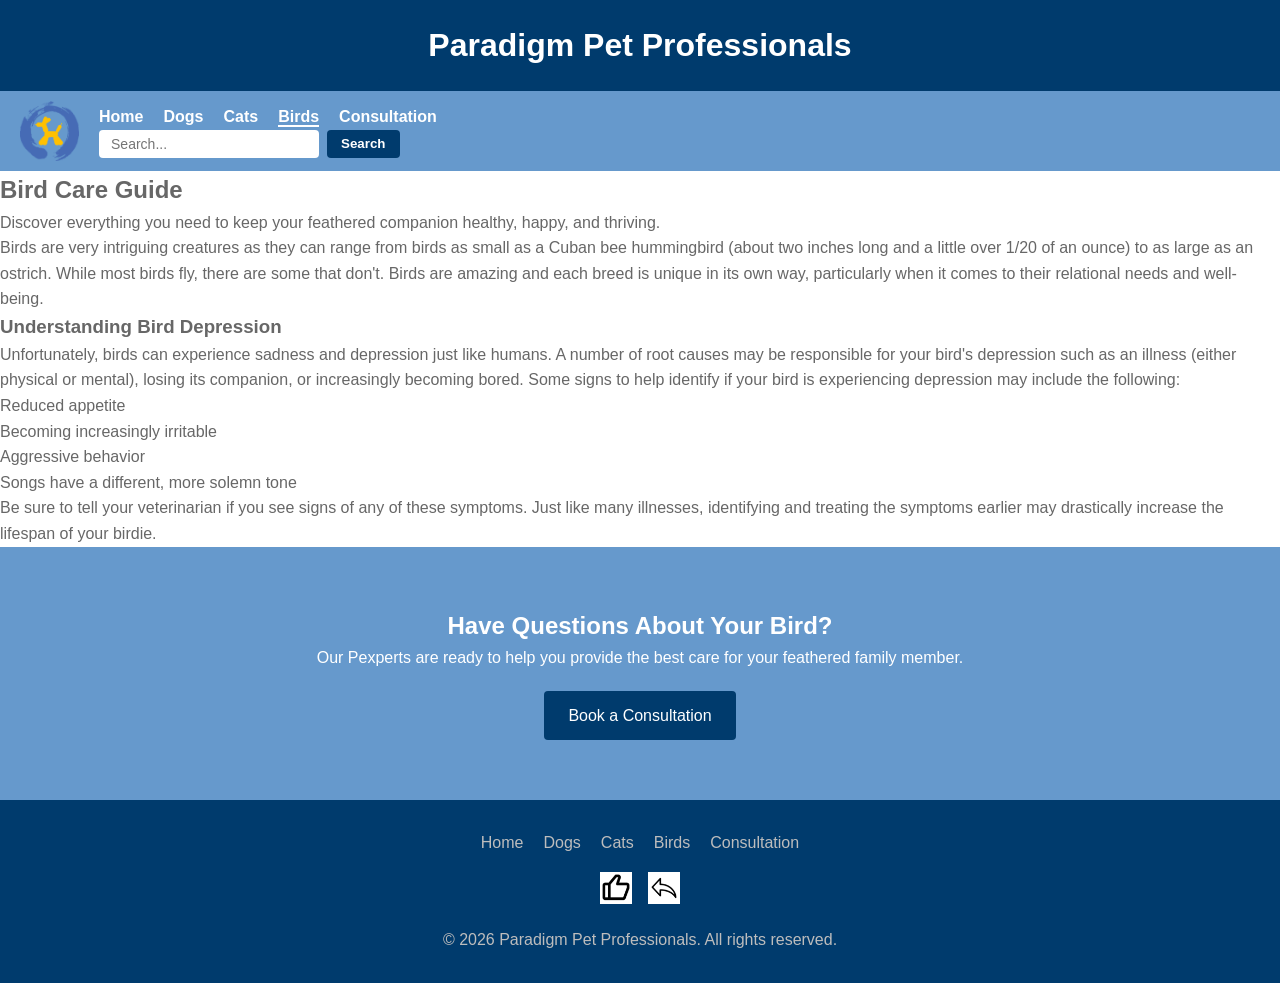
==== birds.html @ 67d9b8f8 "Do, Cat, and Bird page content added" ====
<!DOCTYPE html>
<html lang="en">
<head>
    <meta charset="UTF-8">
    <meta name="viewport" content="width=device-width, initial-scale=1.0">
    <title>Paradigm Pet Professionals - Birds</title>
    <link rel="stylesheet" href="style.css">
</head>
<body>
    <header>
        <h1>Paradigm Pet Professionals</h1>
    </header>
    
    <nav class="main-nav">
        <img src="images/Picture1.png" alt="Paradigm Pet Professionals Logo">
        <div class="nav-right">
            <ul>
                <li><a href="index.html">Home</a></li>
                <li><a href="dogs.html">Dogs</a></li>
                <li><a href="cats.html">Cats</a></li>
                <li><a class="selected" href="birds.html">Birds</a></li>
                <li><a href="consultation.html">Consultation</a></li>
            </ul>
            <div class="search-bar">
                <input type="text" placeholder="Search...">
                <button type="submit">Search</button>
            </div>
        </div>
    </nav>

    <main>
        <section class="bird-hero">
            <h2>Bird Care Guide</h2>
            <p>Discover everything you need to keep your feathered companion healthy, happy, and thriving.</p>
        </section>

        <section class="page-intro">
            <P>Birds are very intriguing creatures as they can range from birds as small as a Cuban bee hummingbird (about two inches long and a little over 1/20 of an ounce) to as large as an ostrich. While most birds fly, there are some that don't. Birds are amazing and each breed is unique in its own way, particularly when it comes to their relational needs and well-being.</P>
        </section>

        <section class="care-stages">
            
            <div class="stage-card">
                <h3>Understanding Bird Depression</h3>
                <p>Unfortunately, birds can experience sadness and depression just like humans. A number of root causes may be responsible for your bird's depression such as an illness (either physical or mental), losing its companion, or increasingly becoming bored. Some signs to help identify if your bird is experiencing depression may include the following:
                    <ul>
                        <li>Reduced appetite</li>
                        <li>Becoming increasingly irritable</li>
                        <li>Aggressive behavior</li>
                        <li>Songs have a different, more solemn tone</li>
                    </ul>
                </p>
                <p>Be sure to tell your veterinarian if you see signs of any of these symptoms. Just like many illnesses, identifying and treating the symptoms earlier may drastically increase the lifespan of your birdie.</p>
            </div>

        </section>

        <section class="cta-banner">
            <h2>Have Questions About Your Bird?</h2>
            <p>Our Pexperts are ready to help you provide the best care for your feathered family member.</p>
            <a href="consultation.html">Book a Consultation</a>
        </section>
    </main>

    <footer>
        <div class="footer-links">
            <ul>
                <li><a href="index.html">Home</a></li>
                <li><a href="dogs.html">Dogs</a></li>
                <li><a href="cats.html">Cats</a></li>
                <li><a href="birds.html">Birds</a></li>
                <li><a href="consultation.html">Consultation</a></li>
            </ul>   
        </div>
        <div class="social-media">
            <a href="#"><img src="images/like icon.jpg" alt="Like"></a>
            <a href="#"><img src="images/share icon.jpg" alt="Share"></a>
        </div>

        <p>&copy; 2026 Paradigm Pet Professionals. All rights reserved.</p>
    </footer>
</body>
</html>
---- style.css ----
/* ===== GLOBAL RESET ===== */

* {
    margin: 0;
    padding: 0;
    box-sizing: border-box;
}

/* ==== BODY ==== */

body {
    font-family: Arial, sans-serif;
    color: #676767;
    background-color:#ffffff;
    line-height: 1.6;
}

/* ===== HEADER ===== */

header {
    background-color: #003B6D;
    color: #ffffff;
    padding: 20px;
    text-align: center;              
}

/* ===== NAVIGATION =====*/

.main-nav {
    background-color: #6699CC;
    display: flex;
    align-items: center;
    padding: 10px 20px;
    gap: 20px;
}

.main-nav img {
    height: 60px;
    width: auto;
}

.main-nav ul {
    list-style: none;
    display: flex;
    gap: 20px;
}

.main-nav ul li a {
    color: #ffffff;
    text-decoration: none;
    font-weight: bold;
}

.main-nav ul li a.selected {
    border-bottom: 2px solid #ffffff;
    
}

.search-bar {
    display: flex;
    gap: 8px;
}

.search-bar input {
    padding: 6px 12px;
    border: none;
    border-radius: 4px;
    width: 220px;
    font-size: 14px;
}

.search-bar button {
    padding: 6px 14px;
    background-color: #003B6D;
    color: #ffffff;
    border: none;
    border-radius: 4px;
    cursor: pointer;
    font-weight: bold;
}

/* ==== HERO SECTION ==== */

.hero {
    position: relative;
    padding: 120px 40px;
    text-align: center;
    color:#676767;
}

.hero::before {
    content: '';
    position:absolute;
    top: 0; left: 0;
    width: 100%; height: 100%;
    background: url('images/Picture2.png') no-repeat center center/contain;
    opacity: 0.5;
    z-index: 0;
    background-color: #003B6D;
}

.hero h2,
.hero p,
.hero a {
    position: relative;
    z-index: 1;
}

.hero a {
    display: inline-block;
    margin-top: 20px;
    background-color: #003B6D;
    color:#ffffff;
    padding: 12px 24px;
    text-decoration: none;
    border-radius: 4px;
}

/* ==== ABOUT SECTION ==== */

.about {
    background-color: #BDBDBD;
    padding: 40px;
    color: #003B6D;
}

.about p {
    margin-bottom: 16px;
}

/* ==== ADOPTION SECTION ==== */

.adoption {
    position: relative;
    padding: 60px 40px;
    color: #003B6D;
}

.adoption::before {
    content: '';
    position: absolute;
    top: 0; left: 0;
    width: 100%; height: 100%;
    background: url('images/Picture13.jpg') no-repeat center/cover;
    opacity: 0.5;
    z-index: 0;
}

.adoption h2,
.adoption p,
.adoption ul,
.adoption a {
    position: relative;
    z-index: 1;
}

.adoption ul {
    list-style: none;
    margin-top: 16px;
}

.adoption ul li {
    margin-bottom: 8px;
}

.adoption ul li a {
    color: #003B6D;
    text-decoration: underline;
}

/* ==== CONSULTATION SECTION ==== */

.consultation {
    background-color: #003B6D;
    color: #ffffff;
    padding: 40px;
    text-align: center;
}

.consultation p {
    margin-bottom: 16px;
}

.consultation a {
    display: inline-block;
    background-color: #6699CC;
    color: #ffffff;
    padding: 12px 24px;
    text-decoration: none;
    border-radius: 4px;
}

/* ==== PET CATEGORY CARDS ==== */

.pet-categories {
    display: flex;
    gap: 20px;
    padding: 40px;
    background-color: #ffffff;
    justify-content: center;
}

.card {
    background-color: #BDBDBD;
    border-radius: 8px;
    padding: 24px;
    flex: 1px;
    max-width: 300px;
    text-align: center;
}

.card h3 {
    color: #003B6D;
    margin-bottom: 12px;
}

.card a {
    display: inline-block;
    margin-top: 16px;
    background-color: #003B6D;
    color: #ffffff;
    padding: 10px 20px;
    text-decoration: none;
    border-radius: 4px;
}

/* ==== CTA BANNER ==== */

.cta-banner {
    background-color: #6699CC;
    color: #ffffff;
    text-align: center;
    padding: 60px 40px;
}

.cta-banner a {
    display: inline-block;
    margin-top: 20px;
    background-color: #003B6D;
    color: #ffffff;
    padding: 12px 24px;
    text-decoration: none;
    border-radius: 4px;
}

/* ====FOOTER==== */

footer {
    background-color: #003B6D;
    color: #BDBDBD;
    text-align: center;
    padding: 30px 20px;
}

.footer-links ul {
    list-style: none;
    display: flex;
    justify-content: center;
    gap: 20px;
    margin-bottom: 16px;
}

.footer-links ul li a {
    color: #BDBDBD;
    text-decoration: none;
}

.footer-links ul li a:hover {
    color: #ffffff;
}

.social-media {
    display: flex;
    justify-content: center;
    gap: 16px;
    margin: 16px 0;
}

.social-media img {
    height: 32px;
    width: auto;
}
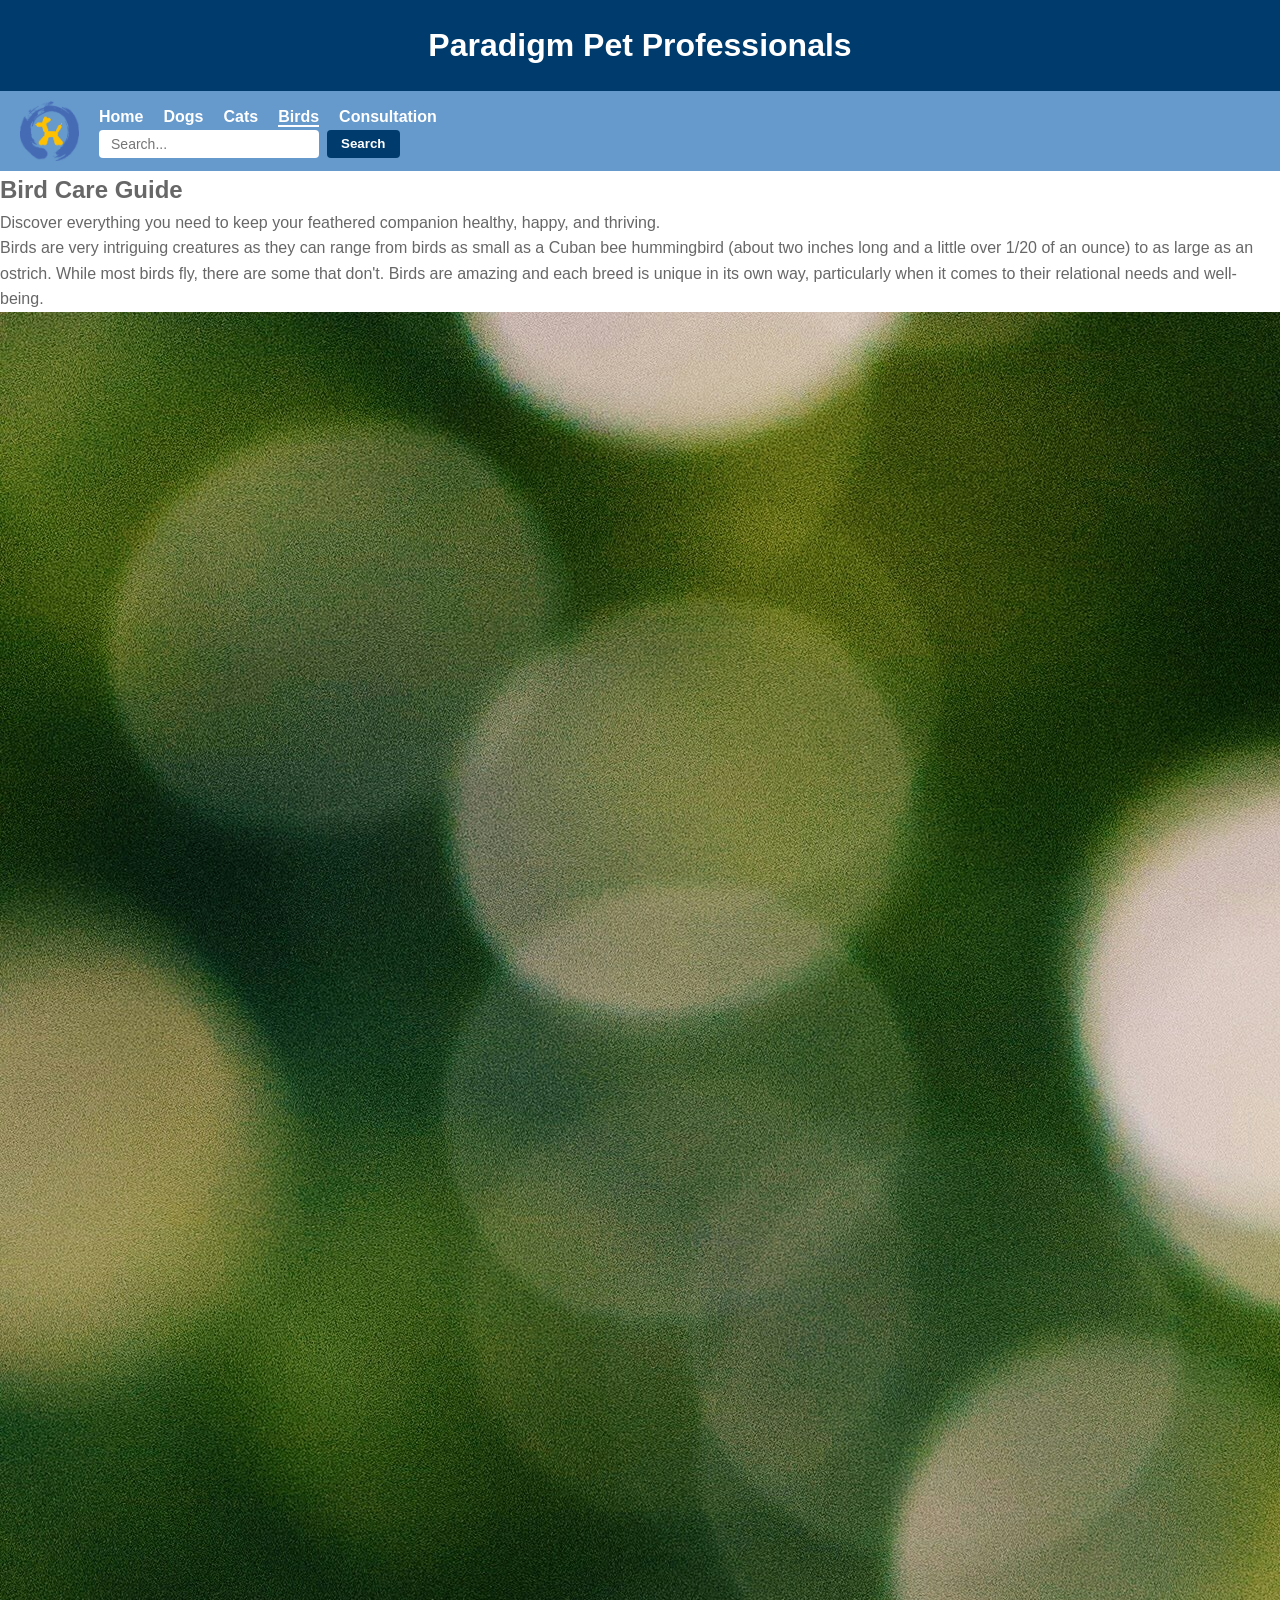
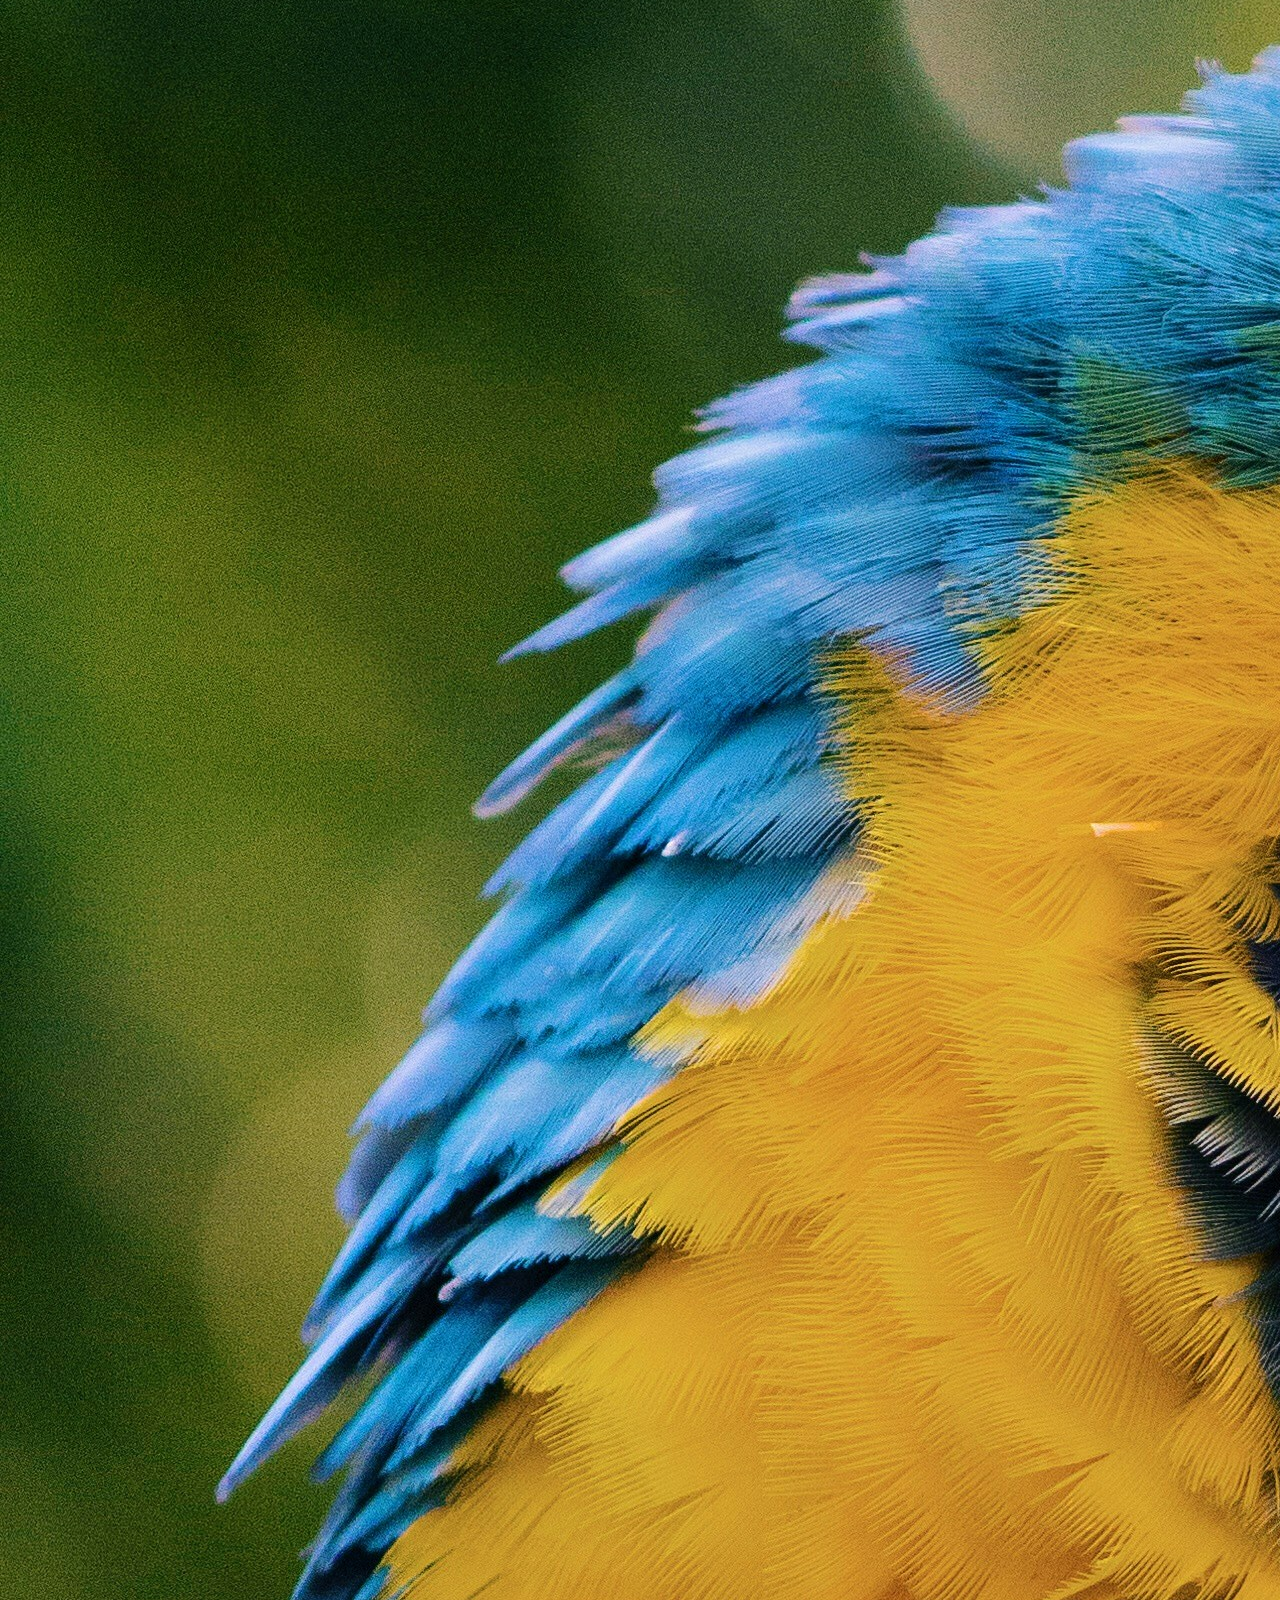
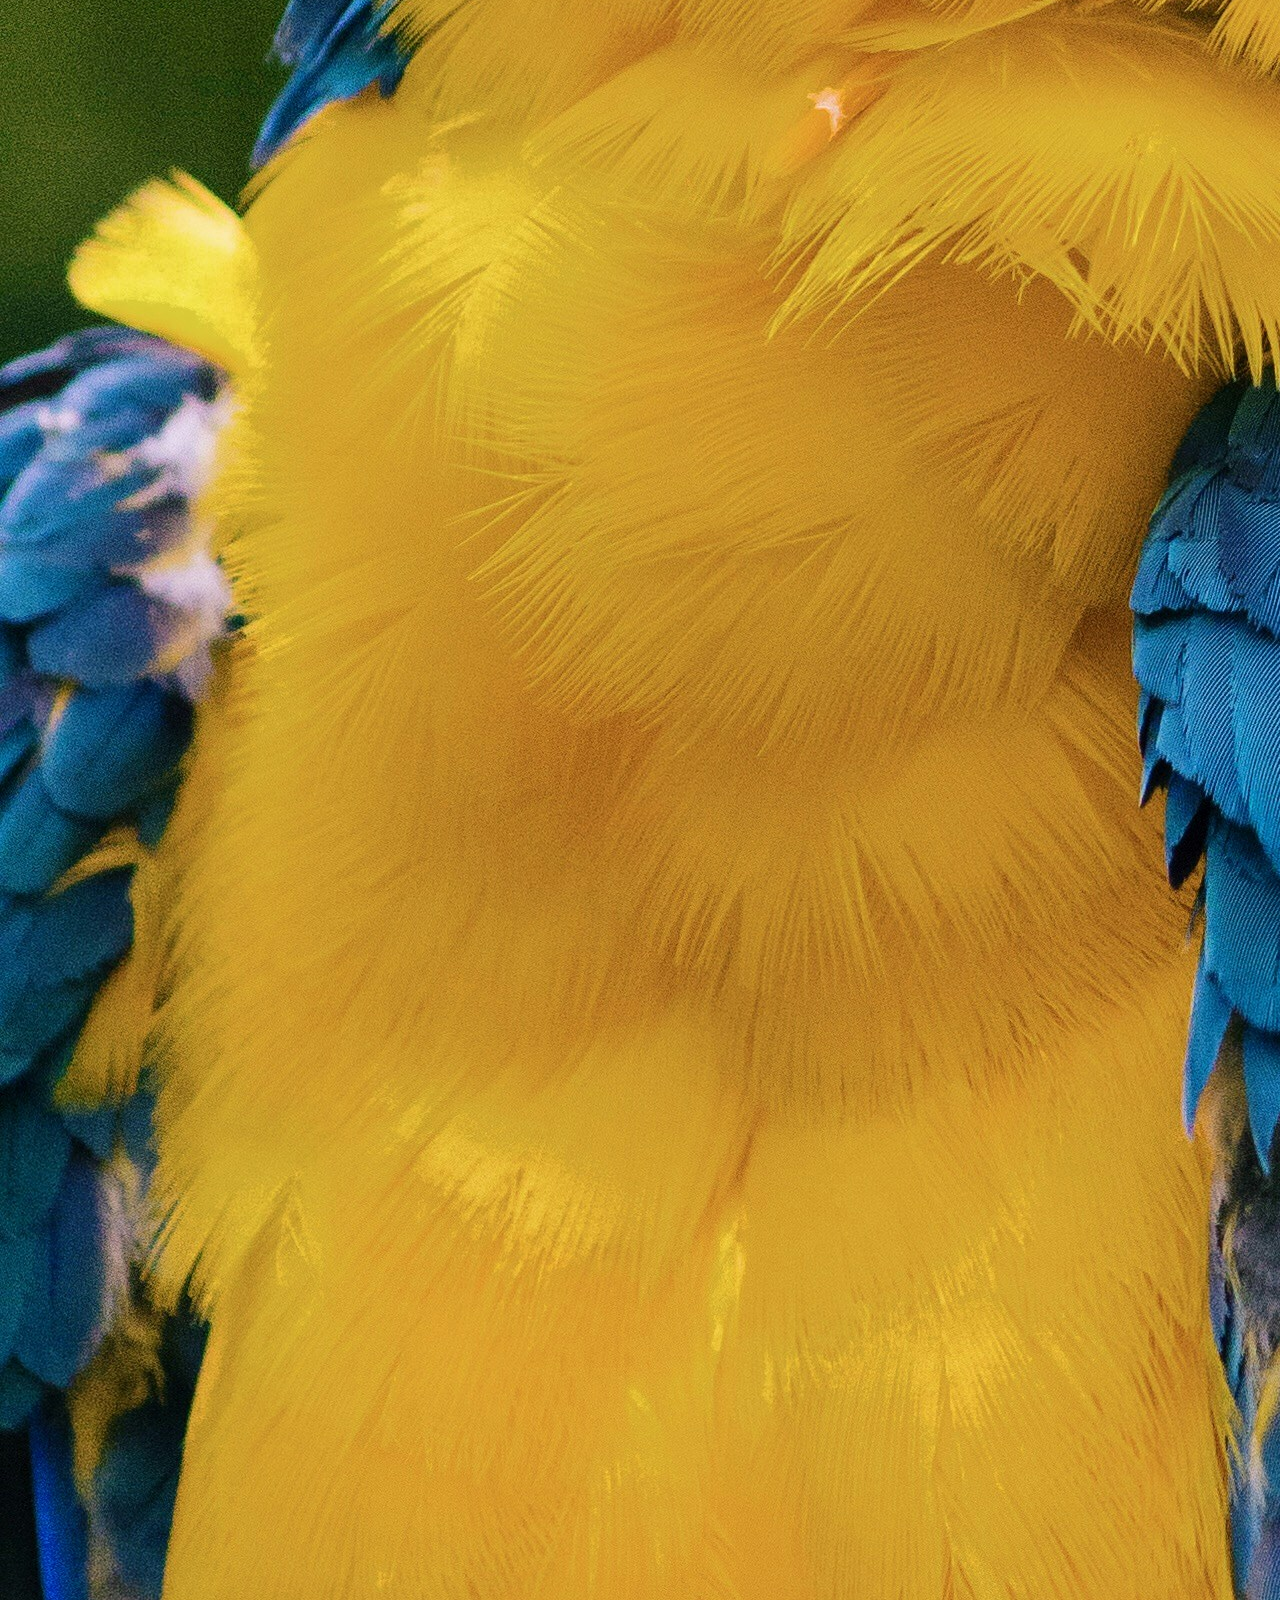
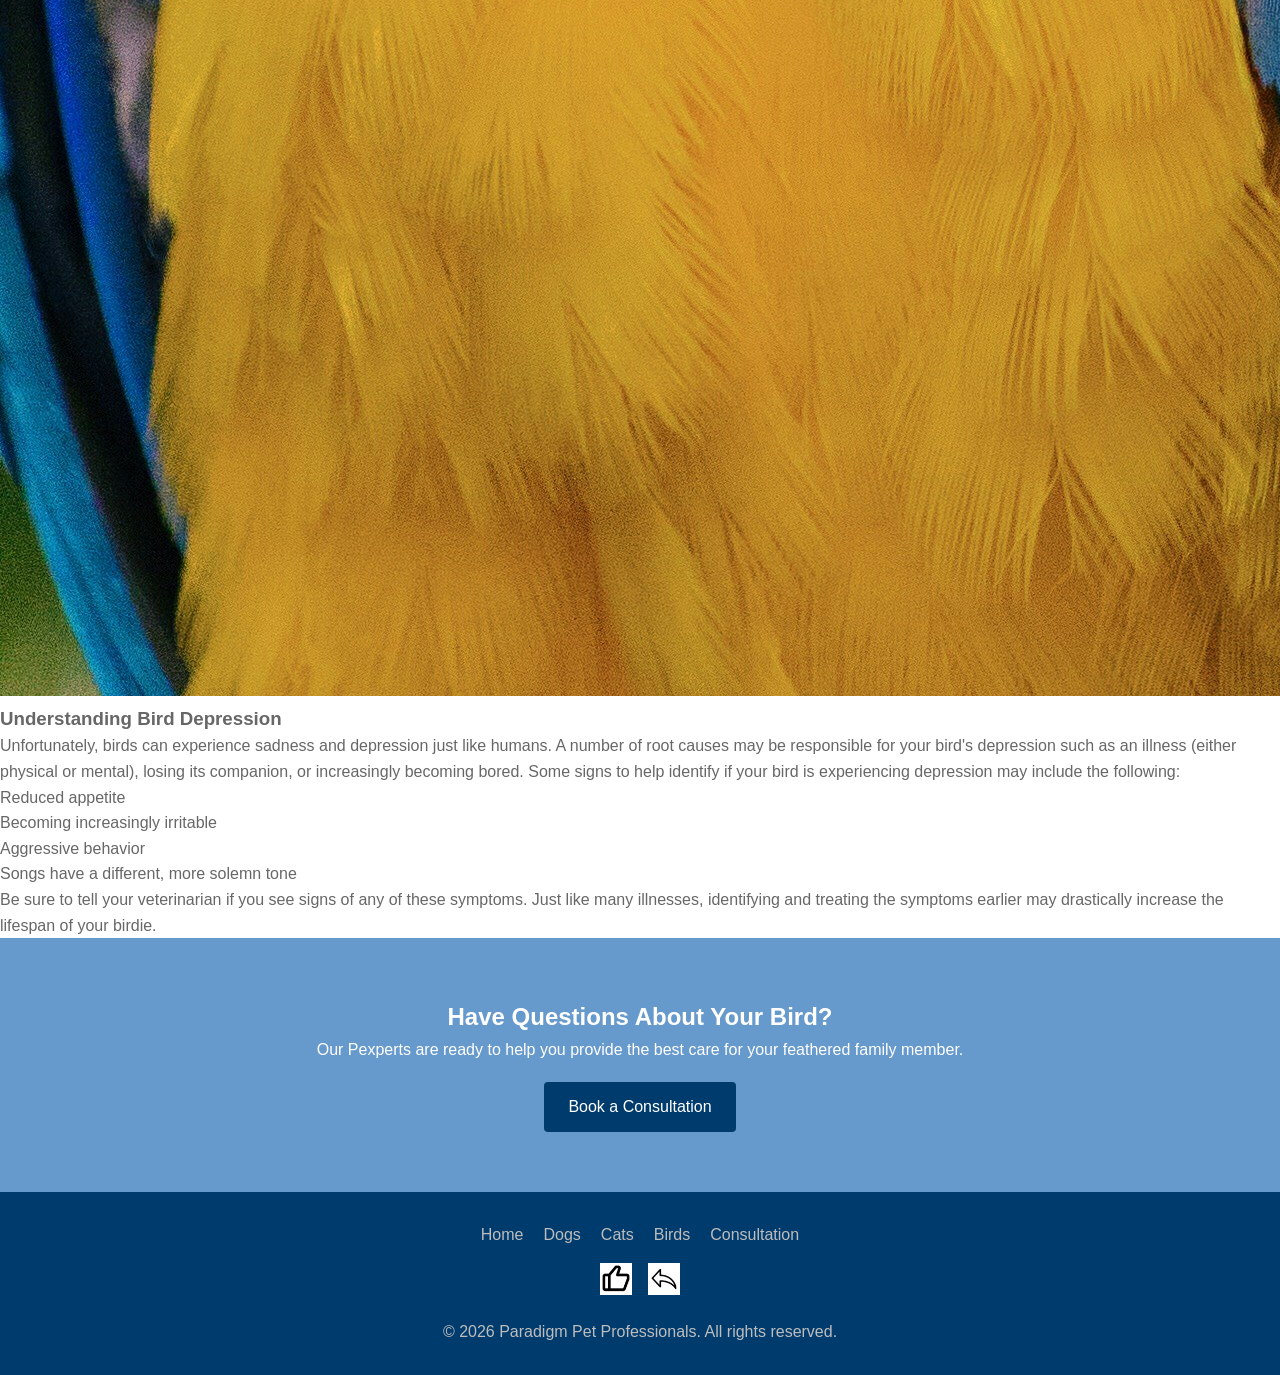
==== commit 423c0731: "page image added" ====
--- a/birds.html
+++ b/birds.html
@@ -40,6 +40,9 @@
 
         <section class="care-stages">
             
+            <div class="page-image">
+                <img src="images/Picture14.jpg" alt="Vibrant blue and yellow macaw"
+            </div>
             <div class="stage-card">
                 <h3>Understanding Bird Depression</h3>
                 <p>Unfortunately, birds can experience sadness and depression just like humans. A number of root causes may be responsible for your bird's depression such as an illness (either physical or mental), losing its companion, or increasingly becoming bored. Some signs to help identify if your bird is experiencing depression may include the following:
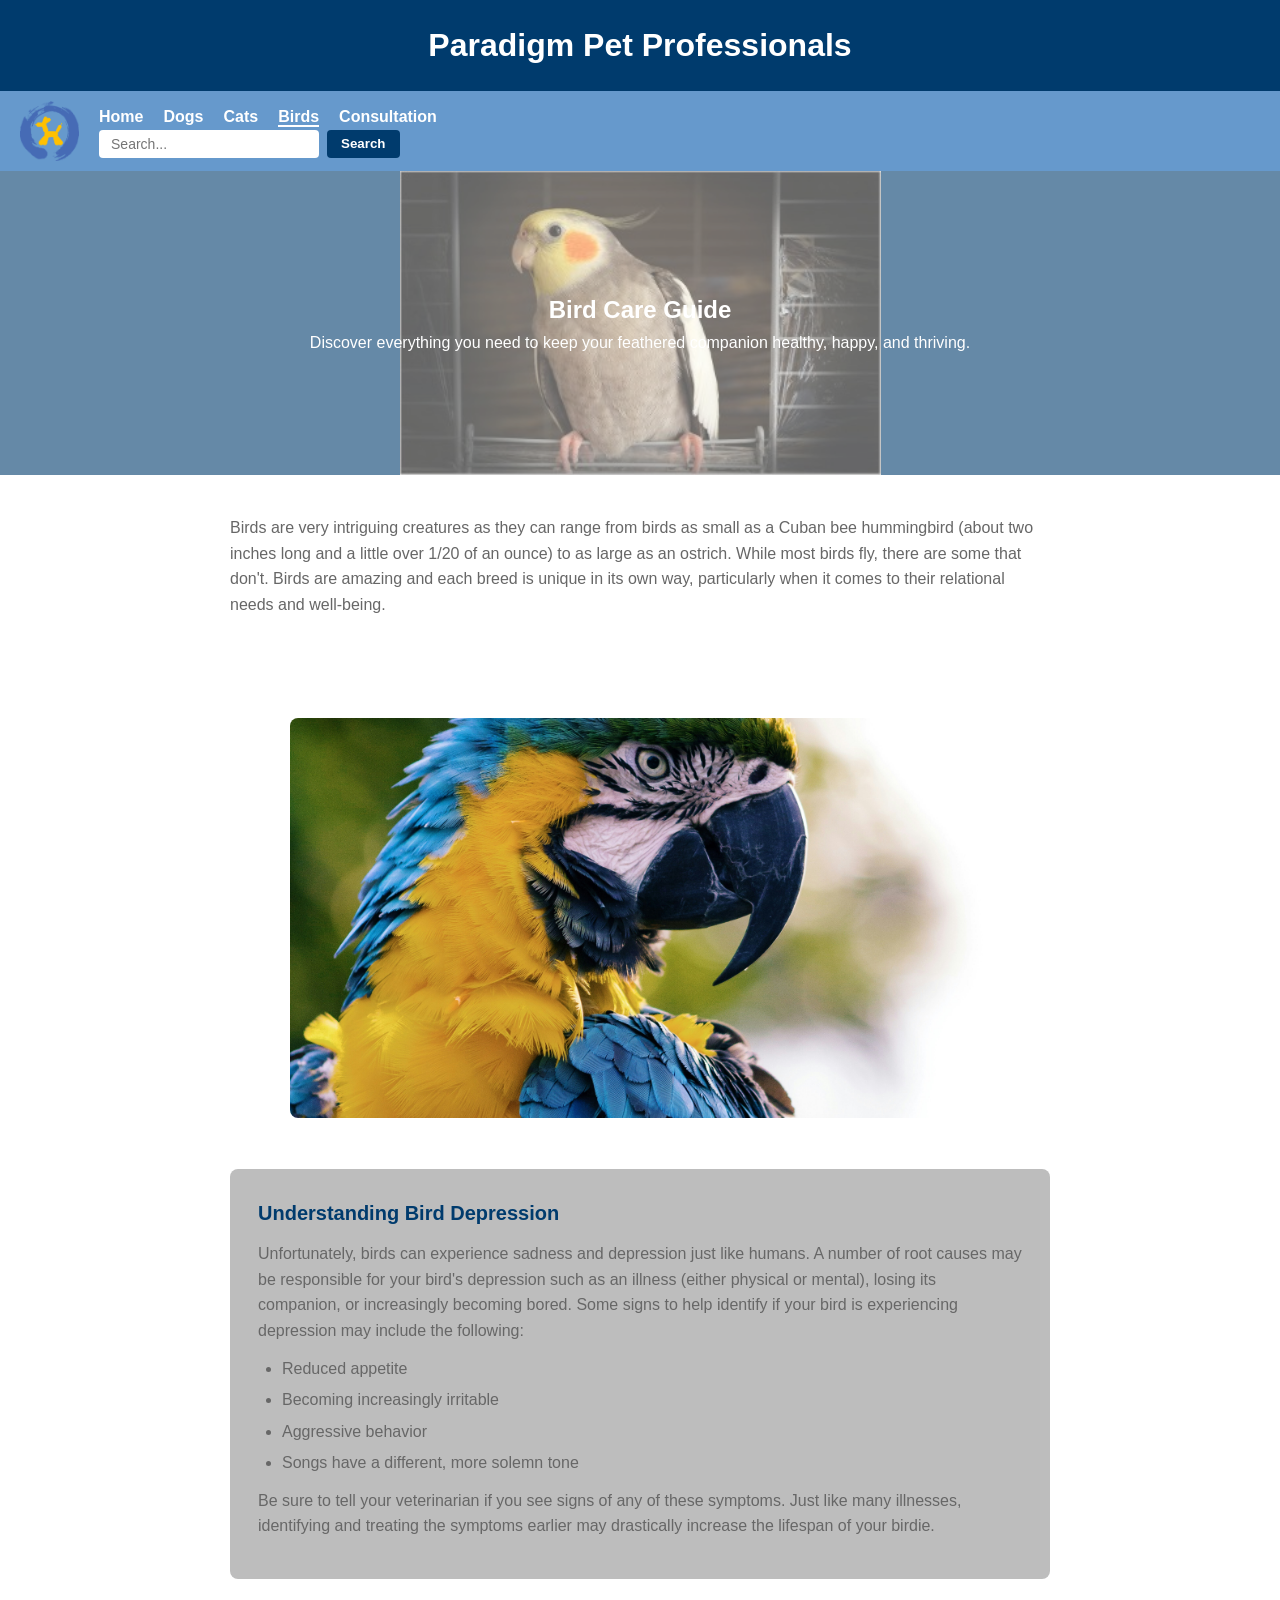
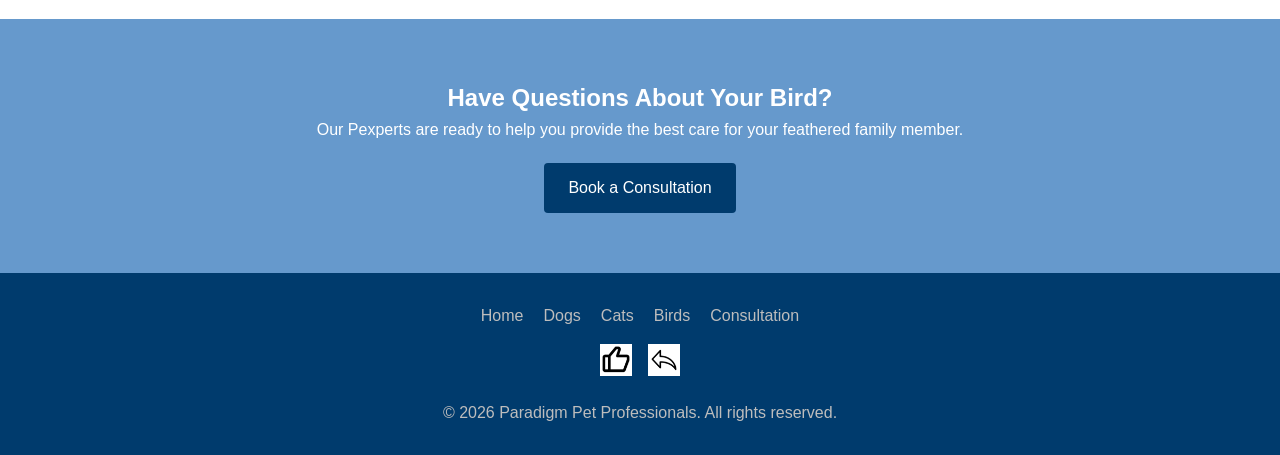
==== commit 4f0bb6e5: "birds page html tweaked" ====
--- a/birds.html
+++ b/birds.html
@@ -41,7 +41,7 @@
         <section class="care-stages">
             
             <div class="page-image">
-                <img src="images/Picture14.jpg" alt="Vibrant blue and yellow macaw"
+                <img src="images/Picture14.jpg" alt="Vibrant blue and yellow macaw">
             </div>
             <div class="stage-card">
                 <h3>Understanding Bird Depression</h3>
--- a/style.css
+++ b/style.css
@@ -279,4 +279,146 @@
 .social-media img {
     height: 32px;
     width: auto;
-}+}
+
+/* ==== CAT HERO ====*/
+
+.cat-hero {
+    position: relative;
+    padding: 120px 40px;
+    text-align: center;
+    color:#ffffff;
+}
+
+.cat-hero::before {
+    content: '';
+    position:absolute;
+    top: 0; left: 0;
+    width: 100%; height: 100%;
+    background: url('images/Picture9.jpg') no-repeat center center/contain;
+    background-color: #003B6D;
+    opacity: 0.6;
+    z-index: 0;
+}
+
+.cat-hero h2,
+.cat-hero p {
+    position: relative;
+    z-index: 1;
+}
+
+/* ==== DOG HERO ==== */
+
+.dog-hero {
+    position: relative;
+    padding: 120px 40px;
+    text-align: center;
+    color:#ffffff;
+}
+
+.dog-hero::before {
+    content: '';
+    position:absolute;
+    top: 0; left: 0;
+    width: 100%; height: 100%;
+    background: url('images/Picture6.jpg') no-repeat center center/contain;
+    background-color: #003B6D;
+    opacity: 0.6;
+    z-index: 0;
+}
+
+.dog-hero h2,
+.dog-hero p {
+    position: relative;
+    z-index: 1;
+}
+
+/* ==== BIRD HERO ==== */
+
+.bird-hero {
+    position: relative;
+    padding: 120px 40px;
+    text-align: center;
+    color:#ffffff;
+}
+
+.bird-hero::before {
+    content: '';
+    position:absolute;
+    top: 0; left: 0;
+    width: 100%; height: 100%;
+    background: url('images/Picture11.jpg') no-repeat center center/contain;
+    background-color: #003B6D;
+    opacity: 0.6;
+    z-index: 0;
+}
+
+.bird-hero h2,
+.bird-hero p {
+    position: relative;
+    z-index: 1;
+}
+
+/* ==== PAGE IMAGE ==== */
+.page-image {
+    text-align: center;
+    padding: 20px 40px;
+    background-color: #ffffff;
+}
+
+.page-image img {
+    width: 100%;
+    max-width: 700px;
+    height: 400px;
+    object-fit: cover;
+    border-radius: 8px;
+}
+
+/* ==== PAGE INTRO ==== */
+
+.page-intro {
+    background-color: #ffffff;
+    padding: 40px;
+    color:#676767;
+    max-width: 900px;
+    margin: 0 auto;
+}
+
+/* ==== CARE STAGE CARDS ==== */
+
+.care-stages {
+    display: flex;
+    flex-direction: column;
+    gap: 24px;
+    padding: 40px;
+    max-width: 900px;
+    margin: 0 auto;
+}
+
+.stage-card {
+    background-color: #BDBDBD;
+    border-radius: 8px;
+    padding: 28px;
+    color:#003B6D;
+}
+
+.stage-card h3 {
+    margin-bottom: 12px;
+    font-size: 20px;
+}
+
+.stage-card p {
+    margin-bottom: 12px;
+    color: #676767;
+}
+
+.stage-card ul {
+    list-style: disc;
+    padding-left: 24px;
+    color: #676767;
+}
+
+.stage-card ul li {
+    margin-bottom: 6px;
+}
+
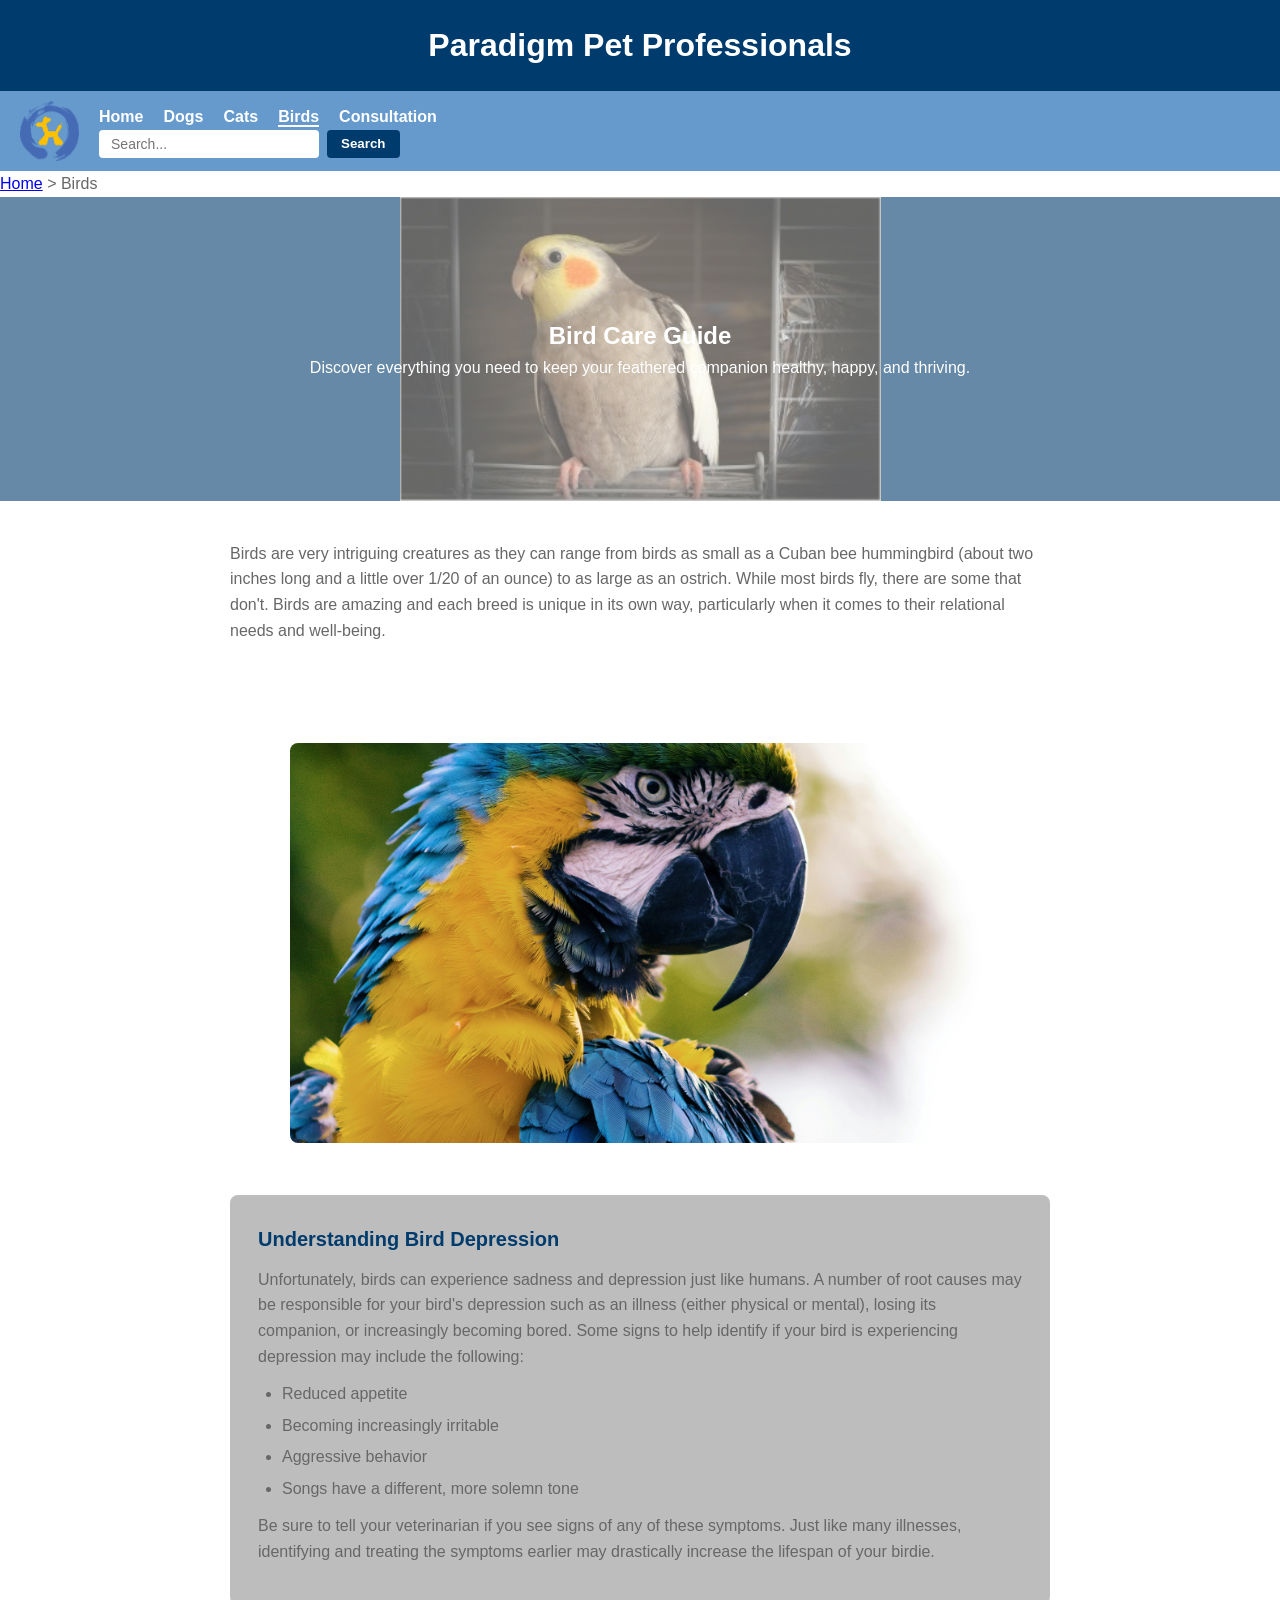
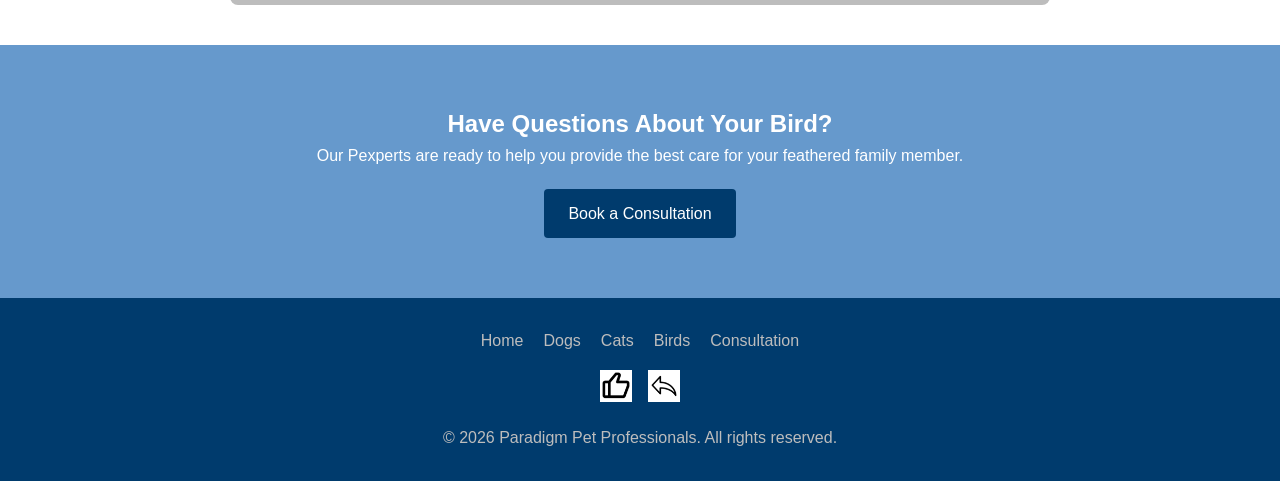
==== commit a8b86d59: "Breadcrumbs Nav Section added" ====
--- a/birds.html
+++ b/birds.html
@@ -26,6 +26,10 @@
                 <button type="submit">Search</button>
             </div>
         </div>
+    </nav>
+
+    <nav class="breadcrumb" aria-label="Breadcrumb">
+        <a href="index.html">Home</a> &gt; <span>Birds</span>
     </nav>
 
     <main>
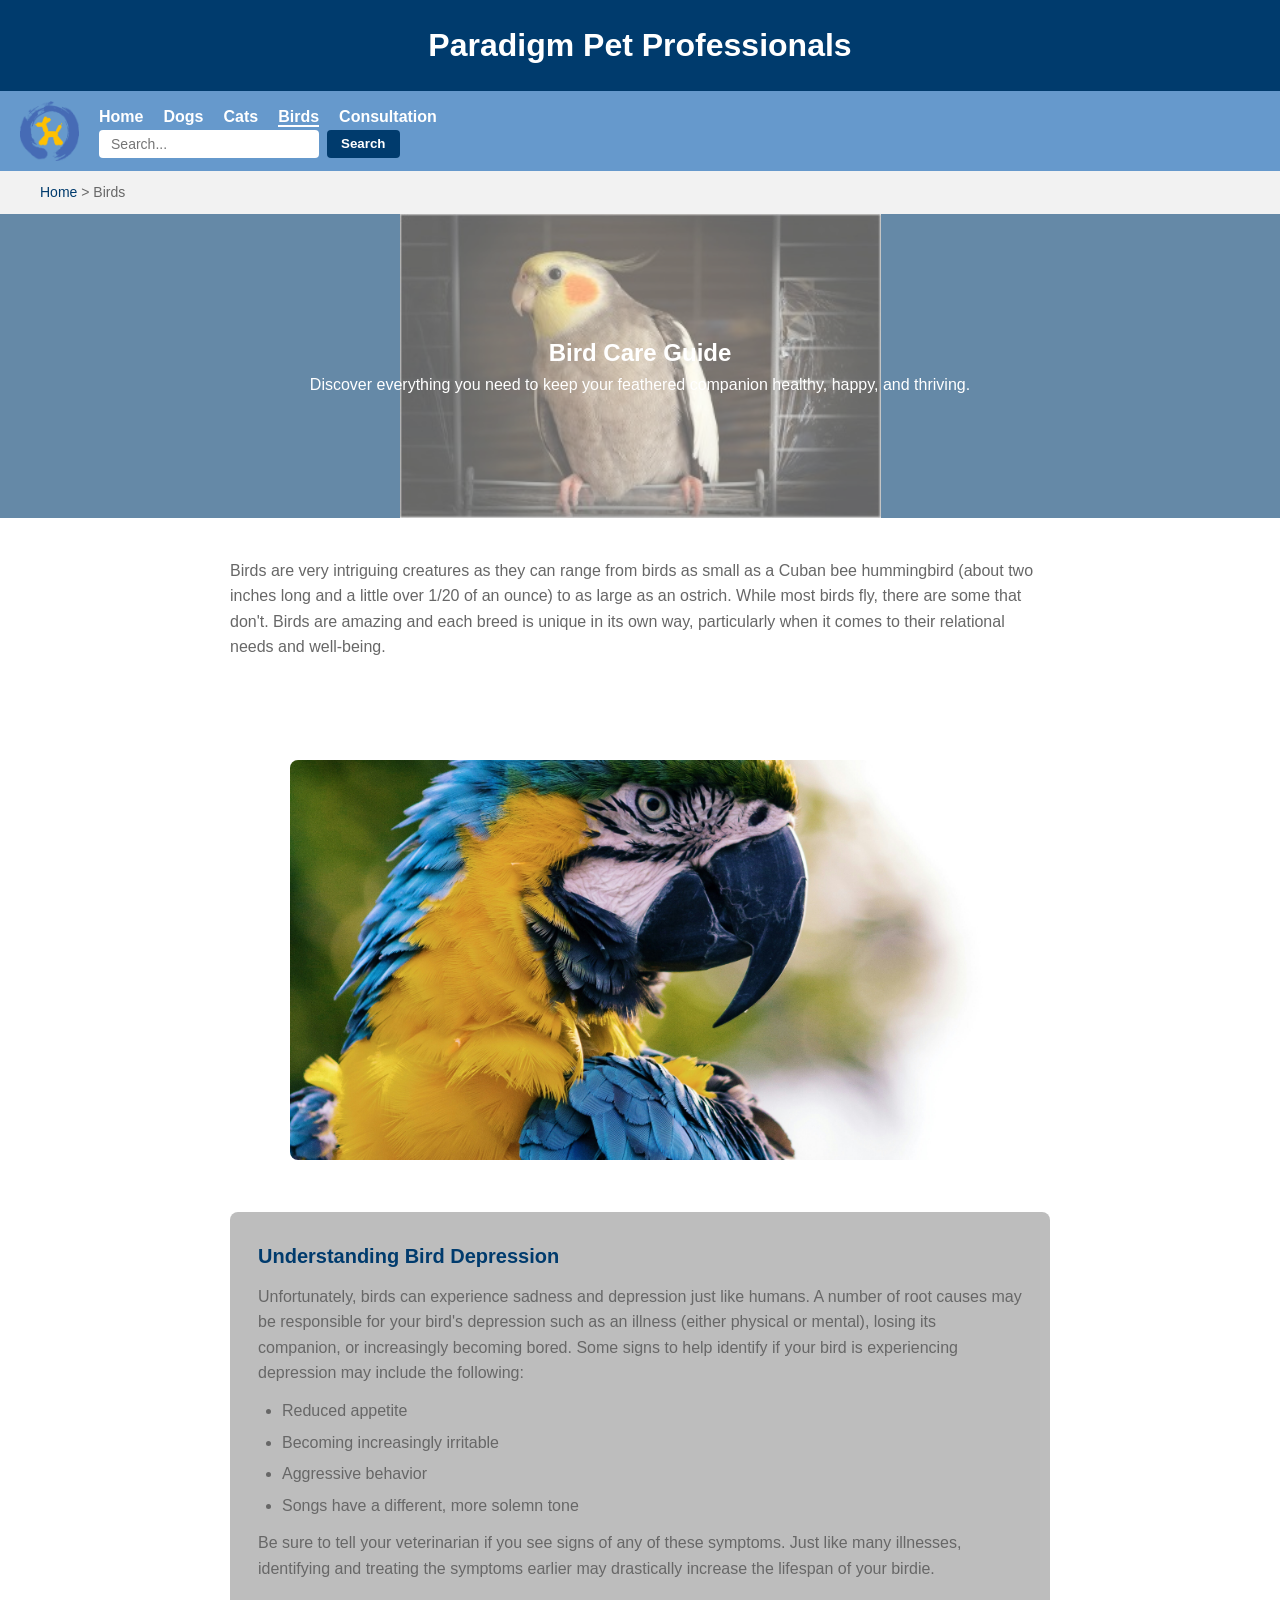
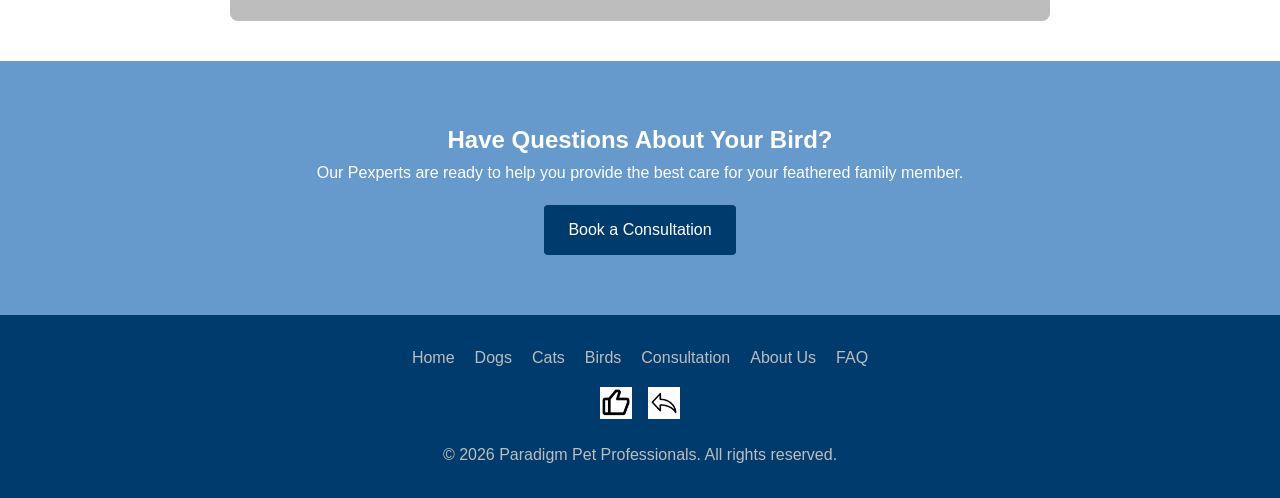
==== commit 46dc789e: "About Us and FAQ links added to Footer" ====
--- a/birds.html
+++ b/birds.html
@@ -77,6 +77,8 @@
                 <li><a href="cats.html">Cats</a></li>
                 <li><a href="birds.html">Birds</a></li>
                 <li><a href="consultation.html">Consultation</a></li>
+                <li><a href="#">About Us</a></li>
+                <li><a href="#">FAQ</a></li>
             </ul>   
         </div>
         <div class="social-media">
--- a/style.css
+++ b/style.css
@@ -359,6 +359,28 @@
     z-index: 1;
 }
 
+/* ==== BREADCRUMB ==== */
+
+.breadcrumb {
+    background-color: #f2f2f2;
+    padding: 10px 40px;
+    font-size: 14px;
+    color: #676767;
+}
+
+.breadcrumb a {
+    color: #003B6D;
+    text-decoration: none;
+}
+
+.breadcrumb a:hover {
+    text-decoration: underline;
+}
+
+.breadcrumb span {
+    color: #676767;
+}
+
 /* ==== PAGE IMAGE ==== */
 .page-image {
     text-align: center;
